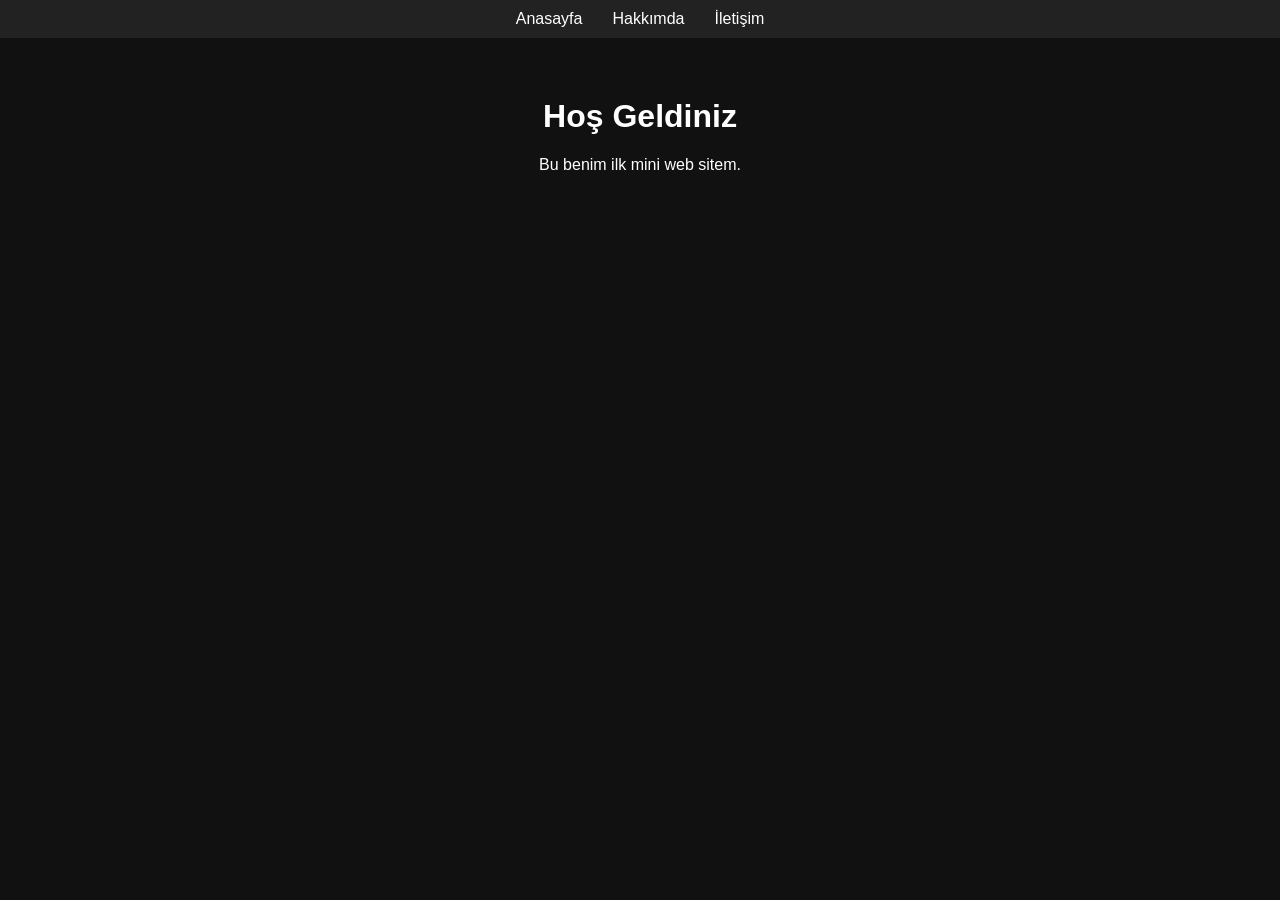
==== index.html @ 13db3797 "Add files via upload" ====
<!DOCTYPE html>
<html lang="tr">
<head>
  <meta charset="UTF-8">
  <title>Anasayfa</title>
  <link rel="stylesheet" href="stil.css">
</head>
<body>

  <nav class="menu">
    <a href="index.html">Anasayfa</a>
    <a href="hakkimda.html">Hakkımda</a>
    <a href="iletisim.html">İletişim</a>
  </nav>

  <div class="container">
    <h1>Hoş Geldiniz</h1>
    <p>Bu benim ilk mini web sitem.</p>
  </div>

</body>
</html>
---- stil.css ----
html, body {
  margin: 0;
  padding: 0;
  background: #111;
  color: #fff;
  font-family: Arial, sans-serif;
}

.menu {
  display: flex;
  justify-content: center;
  background: #222;
  padding: 10px;
}

.menu a {
  color: white;
  text-decoration: none;
  margin: 0 15px;
}

.menu a:hover {
  text-decoration: underline;
}

.container {
  text-align: center;
  margin-top: 60px;
}
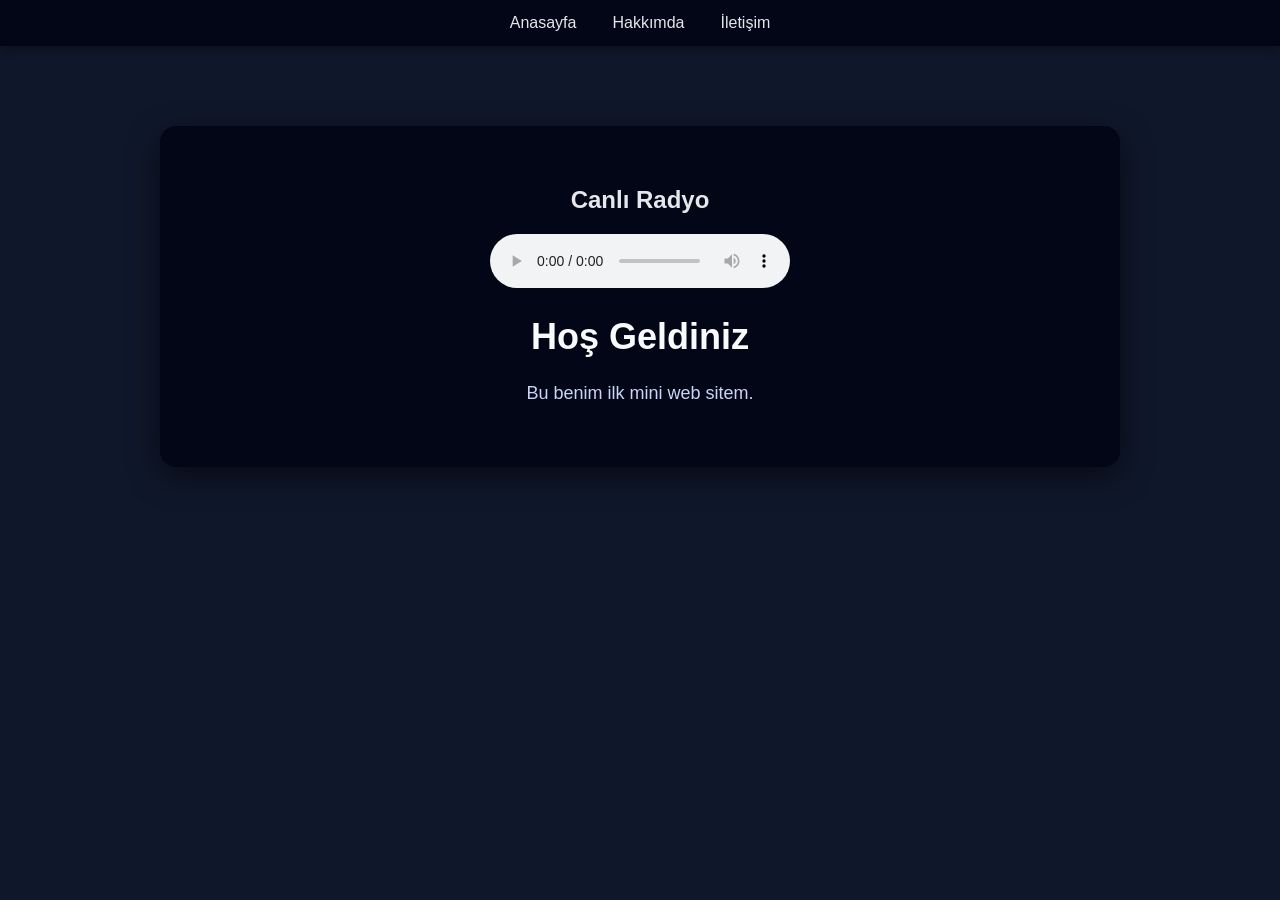
==== commit 88612eac: "Add live radio audio player to index.html Added audio element fradyoor live radio streaming." ====
--- a/index.html
+++ b/index.html
@@ -13,10 +13,17 @@
     <a href="iletisim.html">İletişim</a>
   </nav>
 
-  <div class="container">
+  <div class="container"><h2>Canlı Radyo</h2>
+
+<audio controls autoplay>
+  <source src="https://radyo-hilal.mixlr.com/events/4781498" type="audio/mpeg">
+  Tarayıcınız ses çaları desteklemiyor.
+</audio>
+
     <h1>Hoş Geldiniz</h1>
     <p>Bu benim ilk mini web sitem.</p>
   </div>
 
 </body>
 </html>
+
--- a/stil.css
+++ b/stil.css
@@ -1,29 +1,70 @@
+/* GENEL AYARLAR */
 html, body {
   margin: 0;
   padding: 0;
-  background: #111;
-  color: #fff;
-  font-family: Arial, sans-serif;
+  background: #0f172a;          /* koyu lacivert */
+  color: #e5e7eb;               /* yumuşak beyaz */
+  font-family: 'Segoe UI', Arial, sans-serif;
 }
 
+/* MENÜ */
 .menu {
   display: flex;
   justify-content: center;
-  background: #222;
-  padding: 10px;
+  align-items: center;
+  background: #020617;          /* daha koyu */
+  padding: 14px;
+  box-shadow: 0 2px 10px rgba(0,0,0,0.4);
 }
 
 .menu a {
-  color: white;
+  color: #e5e7eb;
   text-decoration: none;
-  margin: 0 15px;
+  margin: 0 18px;
+  font-size: 16px;
+  position: relative;
 }
 
-.menu a:hover {
-  text-decoration: underline;
+/* MENÜ ALT ÇİZGİ ANİMASYONU */
+.menu a::after {
+  content: "";
+  position: absolute;
+  left: 0;
+  bottom: -6px;
+  width: 0;
+  height: 2px;
+  background: #38bdf8;
+  transition: width 0.3s ease;
 }
 
+.menu a:hover::after {
+  width: 100%;
+}
+
+/* İÇERİK */
 .container {
+  max-width: 900px;
+  margin: 80px auto;
   text-align: center;
-  margin-top: 60px;
+  padding: 0 20px;
 }
+
+.container h1 {
+  font-size: 36px;
+  margin-bottom: 20px;
+  color: #f8fafc;
+}
+
+.container p {
+  font-size: 18px;
+  line-height: 1.7;
+  color: #cbd5f5;
+}
+/* KART TASARIMI */
+.container {
+  background: #020617;
+  border-radius: 16px;
+  padding: 40px 30px;
+  box-shadow: 0 10px 30px rgba(0,0,0,0.5);
+}
+
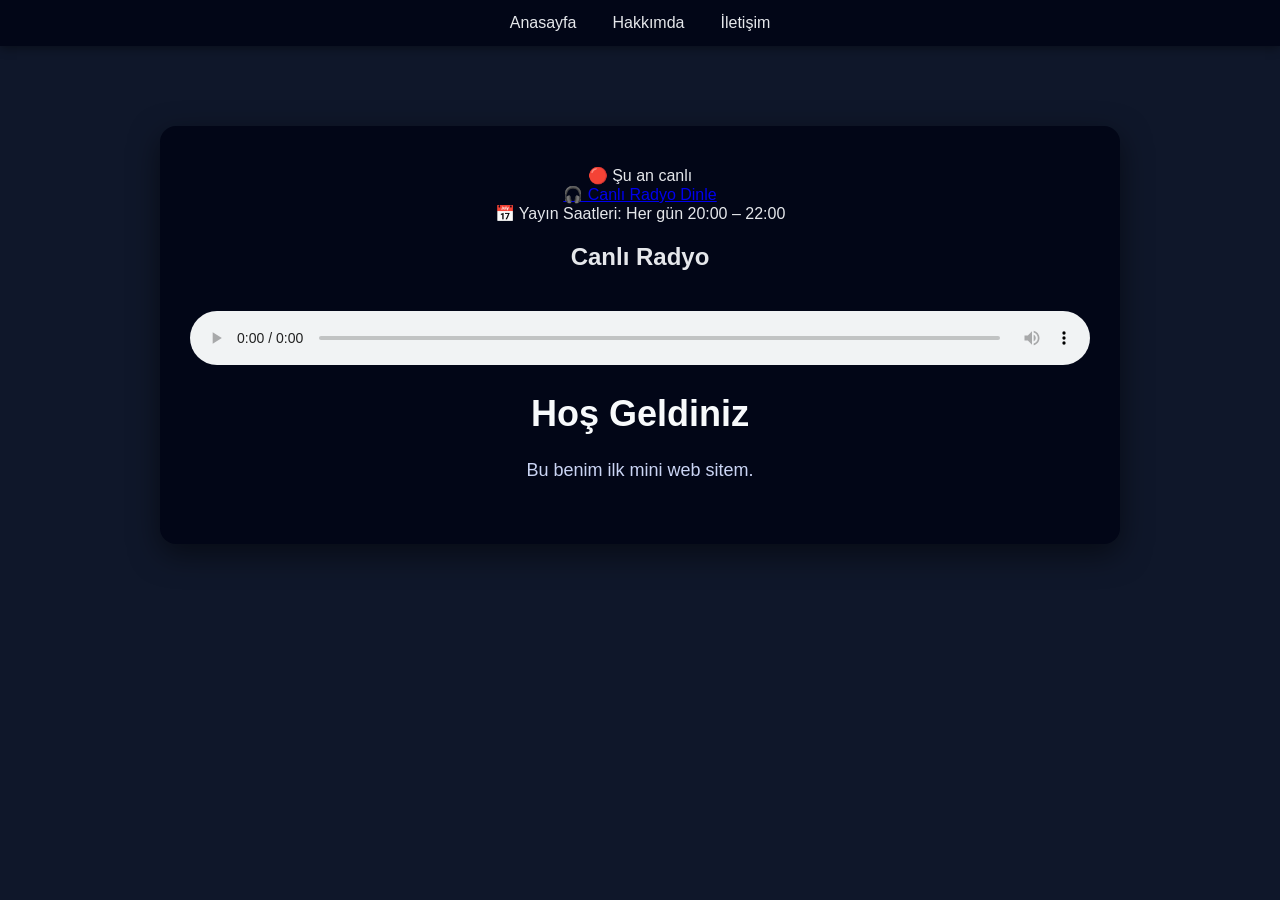
==== commit 853e9e0f: "Enhance index.html with live radio features Added live radio section with schedule and link." ====
--- a/index.html
+++ b/index.html
@@ -13,7 +13,24 @@
     <a href="iletisim.html">İletişim</a>
   </nav>
 
-  <div class="container"><h2>Canlı Radyo</h2>
+  <div class="container">
+    <div class="radio-alani">
+  <div class="canli">
+    🔴 Şu an canlı
+  </div>
+
+  <a href="https://radyo-hilal.mixlr.com/events/4781498"
+     target="_blank"
+     class="radio-btn">
+    🎧 Canlı Radyo Dinle
+  </a>
+
+  <div class="yayinsaati">
+    📅 Yayın Saatleri: Her gün 20:00 – 22:00
+  </div>
+</div>
+
+    <h2>Canlı Radyo</h2>
 
 <audio controls autoplay>
   <source src="https://radyo-hilal.mixlr.com/events/4781498" type="audio/mpeg">
@@ -27,3 +44,4 @@
 </body>
 </html>
 
+
--- a/stil.css
+++ b/stil.css
@@ -67,4 +67,9 @@
   padding: 40px 30px;
   box-shadow: 0 10px 30px rgba(0,0,0,0.5);
 }
+audio {
+  width: 100%;
+  margin-top: 20px;
+}
 
+
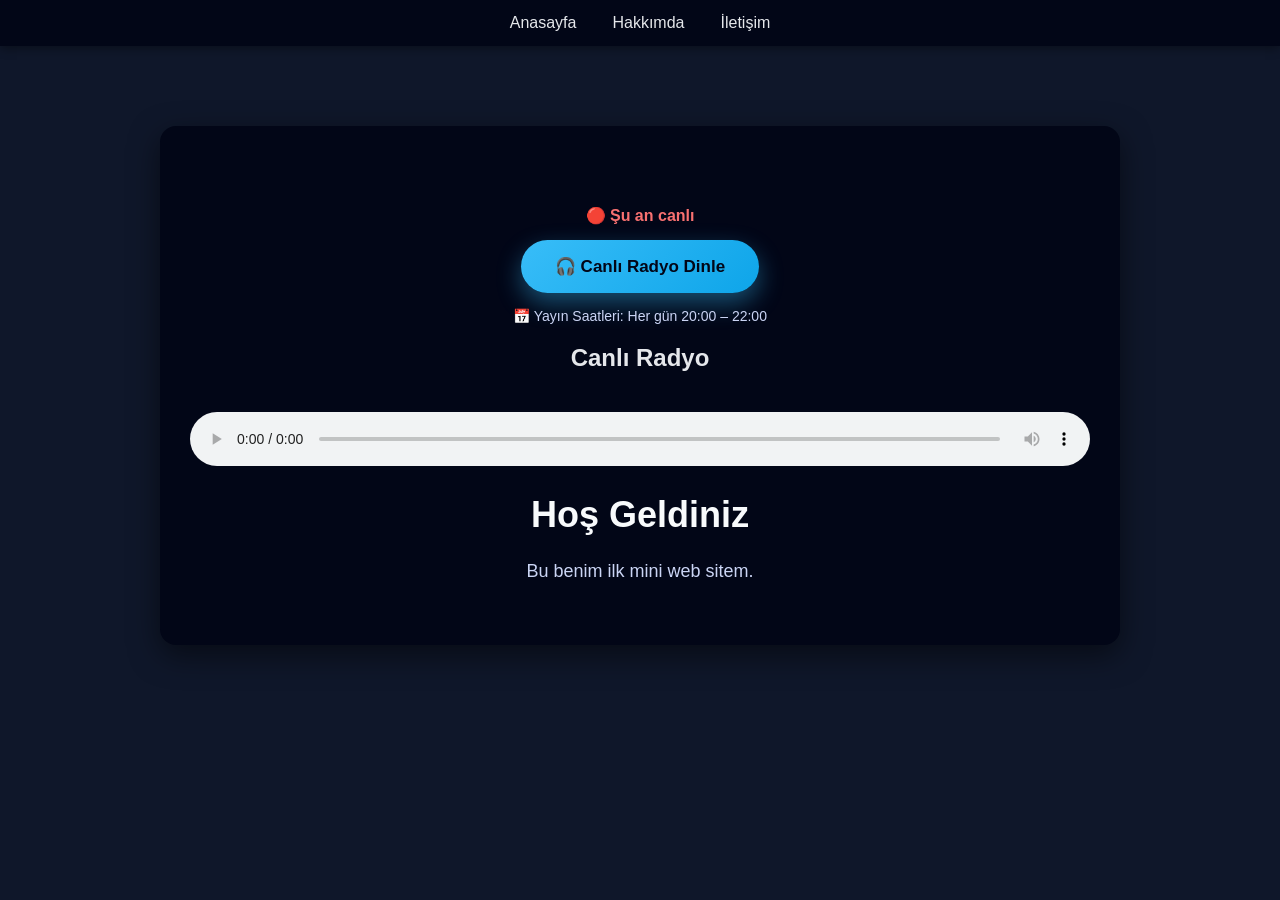
==== commit e2f69987: "Enhance index.html with SEO meta tags and title Updated HTML structure with new meta tags for SEO an" ====
--- a/index.html
+++ b/index.html
@@ -1,6 +1,24 @@
 <!DOCTYPE html>
 <html lang="tr">
 <head>
+  <head>
+  <meta charset="UTF-8">
+
+  <title>Radyo Hilal | Canlı İslami Sohbet ve İlahi Yayını</title>
+
+  <meta name="description"
+        content="Radyo Hilal canlı yayınları, islami sohbetler, ilahiler ve manevi programlar. Her gün belirli saatlerde canlı radyo yayını.">
+
+  <meta name="keywords"
+        content="radyo hilal, canlı radyo, islami radyo, ilahi, sohbet, manevi yayın">
+
+  <meta name="author" content="Radyo Hilal">
+
+  <meta name="viewport" content="width=device-width, initial-scale=1.0">
+
+  <link rel="stylesheet" href="stil.css">
+</head>
+
   <meta charset="UTF-8">
   <title>Anasayfa</title>
   <link rel="stylesheet" href="stil.css">
@@ -45,3 +63,4 @@
 </html>
 
 
+
--- a/stil.css
+++ b/stil.css
@@ -72,4 +72,51 @@
   margin-top: 20px;
 }
 
+/* RADYO ALANI */
+.radio-alani {
+  margin-top: 40px;
+}
 
+/* CANLI YAZISI */
+.canli {
+  color: #f87171;
+  font-weight: bold;
+  margin-bottom: 15px;
+  animation: yanip-sonme 1.2s infinite;
+}
+
+/* YANIP SÖNME ANİMASYONU */
+@keyframes yanip-sonme {
+  0% { opacity: 1; }
+  50% { opacity: 0.3; }
+  100% { opacity: 1; }
+}
+
+/* RADYO BUTONU */
+.radio-btn {
+  display: inline-block;
+  padding: 16px 34px;
+  background: linear-gradient(135deg, #38bdf8, #0ea5e9);
+  color: #020617;
+  font-weight: bold;
+  font-size: 17px;
+  text-decoration: none;
+  border-radius: 40px;
+  box-shadow: 0 10px 25px rgba(56,189,248,0.4);
+  transition: transform 0.3s ease, box-shadow 0.3s ease;
+}
+
+/* HOVER ANİMASYON */
+.radio-btn:hover {
+  transform: translateY(-4px) scale(1.05);
+  box-shadow: 0 15px 35px rgba(56,189,248,0.6);
+}
+
+/* YAYIN SAATİ */
+.yayinsaati {
+  margin-top: 15px;
+  font-size: 14px;
+  color: #cbd5f5;
+}
+
+
--- a/stil.css
+++ b/stil.css
@@ -72,4 +72,51 @@
   margin-top: 20px;
 }
 
+/* RADYO ALANI */
+.radio-alani {
+  margin-top: 40px;
+}
 
+/* CANLI YAZISI */
+.canli {
+  color: #f87171;
+  font-weight: bold;
+  margin-bottom: 15px;
+  animation: yanip-sonme 1.2s infinite;
+}
+
+/* YANIP SÖNME ANİMASYONU */
+@keyframes yanip-sonme {
+  0% { opacity: 1; }
+  50% { opacity: 0.3; }
+  100% { opacity: 1; }
+}
+
+/* RADYO BUTONU */
+.radio-btn {
+  display: inline-block;
+  padding: 16px 34px;
+  background: linear-gradient(135deg, #38bdf8, #0ea5e9);
+  color: #020617;
+  font-weight: bold;
+  font-size: 17px;
+  text-decoration: none;
+  border-radius: 40px;
+  box-shadow: 0 10px 25px rgba(56,189,248,0.4);
+  transition: transform 0.3s ease, box-shadow 0.3s ease;
+}
+
+/* HOVER ANİMASYON */
+.radio-btn:hover {
+  transform: translateY(-4px) scale(1.05);
+  box-shadow: 0 15px 35px rgba(56,189,248,0.6);
+}
+
+/* YAYIN SAATİ */
+.yayinsaati {
+  margin-top: 15px;
+  font-size: 14px;
+  color: #cbd5f5;
+}
+
+
